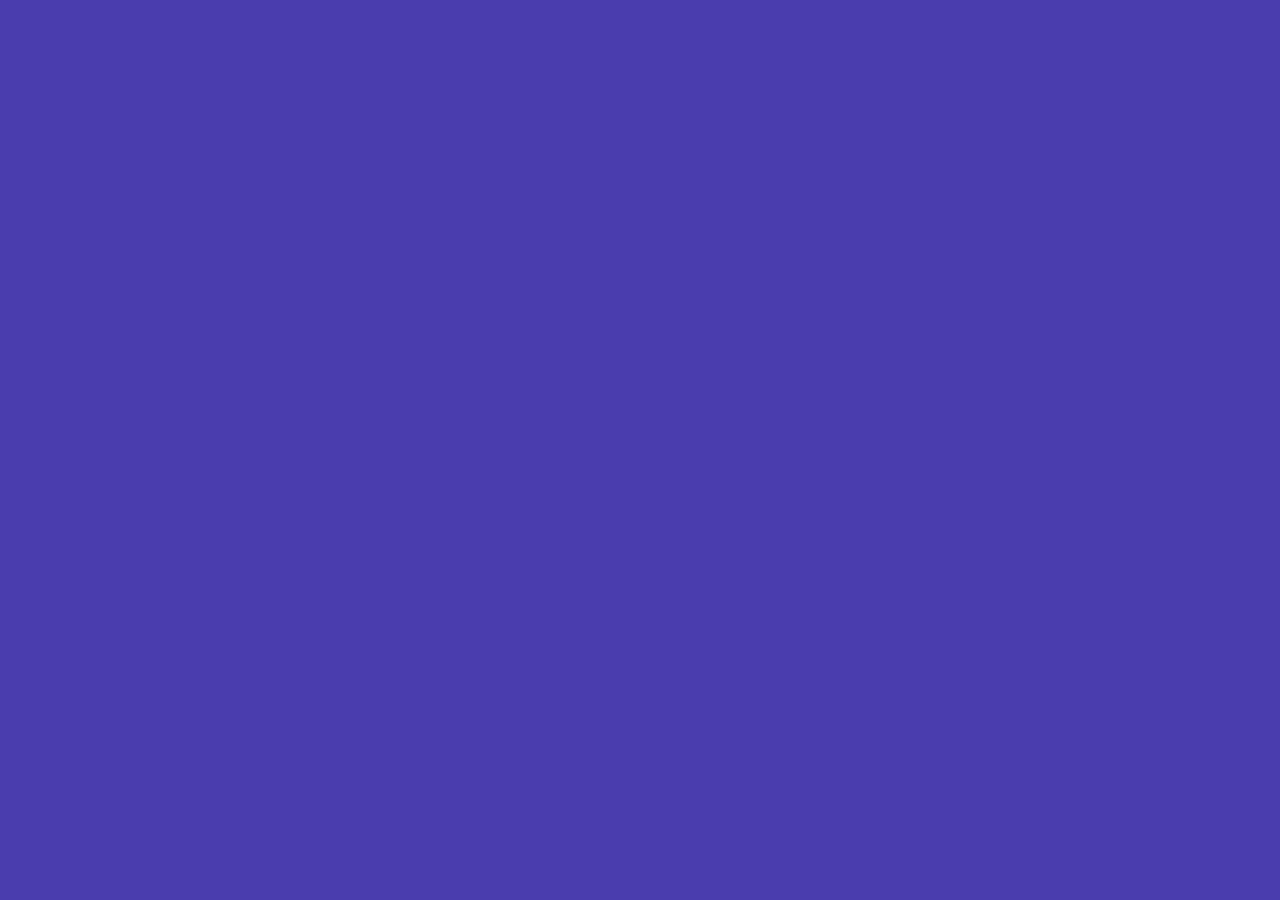
==== static/src/singUp.html @ 133a7a61 "adição de pages" ====
<!DOCTYPE html>
<html lang="pt-br">
<head>
    <meta charset="UTF-8">
    <meta http-equiv="X-UA-Compatible" content="IE=edge">
    <meta name="viewport" content="width=device-width, initial-scale=1.0">
    <title>Ocelot | Crie sua Conta</title>
    <link rel="icon" type="image/png" href="./static/img/Ocelot-Icon.png">
    <link rel="stylesheet" href="../style/singUp.css">
</head>
<body>
    
    

    <script src="../script.js"></script>
</body>
</html>
---- static/style/singUp.css ----
* {
    padding: 0;
    margin: 0;
}

body {
    background-color: #4A3DAE;
}
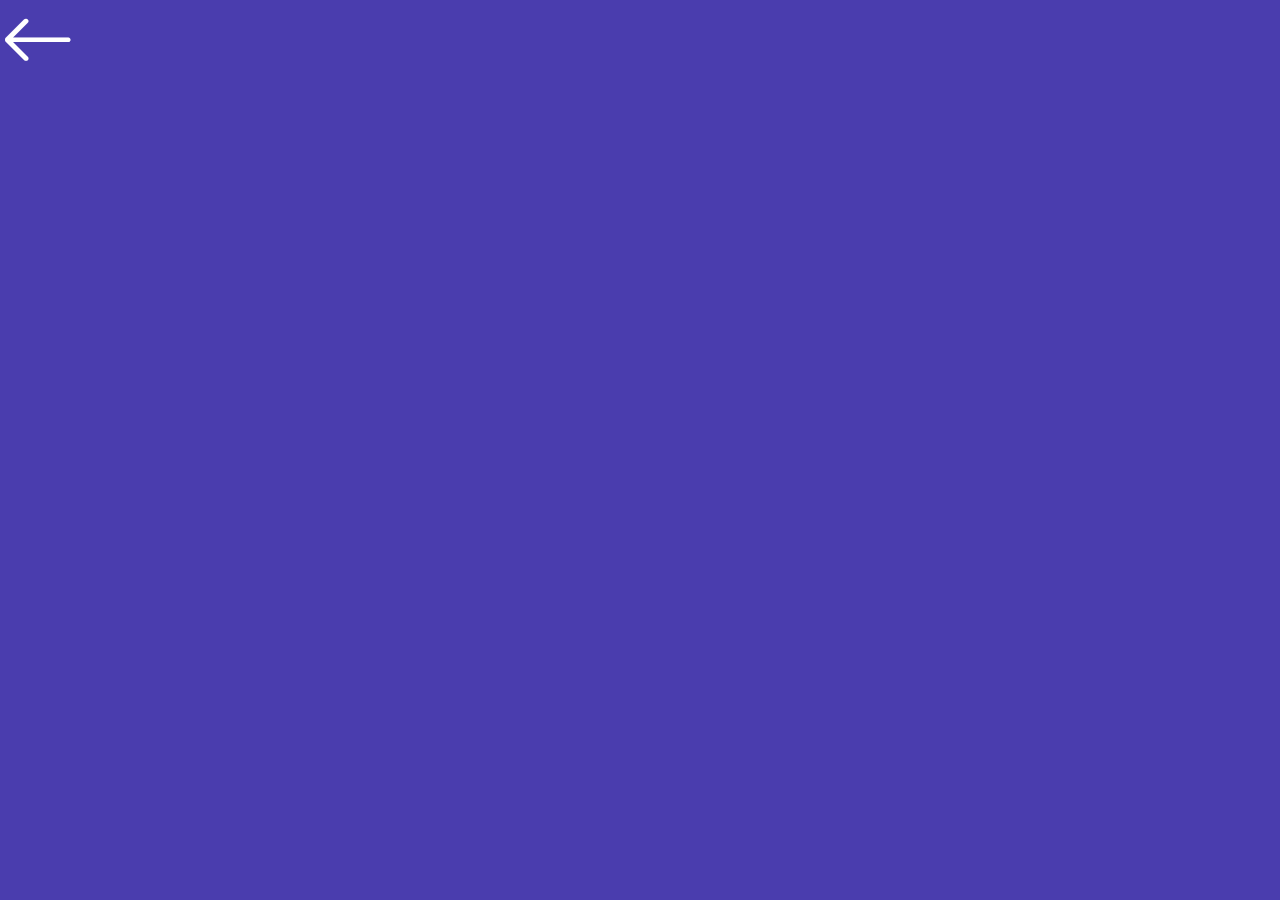
==== commit 4b50e63e: "arrow singup" ====
--- a/static/src/singUp.html
+++ b/static/src/singUp.html
@@ -5,13 +5,22 @@
     <meta http-equiv="X-UA-Compatible" content="IE=edge">
     <meta name="viewport" content="width=device-width, initial-scale=1.0">
     <title>Ocelot | Crie sua Conta</title>
-    <link rel="icon" type="image/png" href="./static/img/Ocelot-Icon.png">
+    <link rel="icon" type="image/png" href="../img/Ocelot-Icon.png">
     <link rel="stylesheet" href="../style/singUp.css">
+    <link rel="stylesheet" href="./static/bootstrap/css/bootstrap.css">
+    <link rel="stylesheet" href="https://cdn.jsdelivr.net/npm/bootstrap-icons@1.10.3/font/bootstrap-icons.css">
 </head>
 <body>
-    
-    
+    <nav class="navbar">
+        <div class="container-fluid">
+          <a class="navbar-brand text-light" href="/index.html"> 
+            <i class="bi bi-arrow-left arrow" style="font-size: 75px; color: #fff"></i>
+          </a>
+        </div>
+    </nav>
+      
 
     <script src="../script.js"></script>
+    <script src="../static/bootstrap/js/bootstrap.bundle.min.js"></script>
 </body>
 </html>--- a/static/style/singUp.css
+++ b/static/style/singUp.css
@@ -5,4 +5,10 @@
 
 body {
     background-color: #4A3DAE;
+}
+
+.arrow:hover {
+    color: #50D3E5 !important;
+    transition: 1.5s !important;
+    font-size: 85px !important;
 }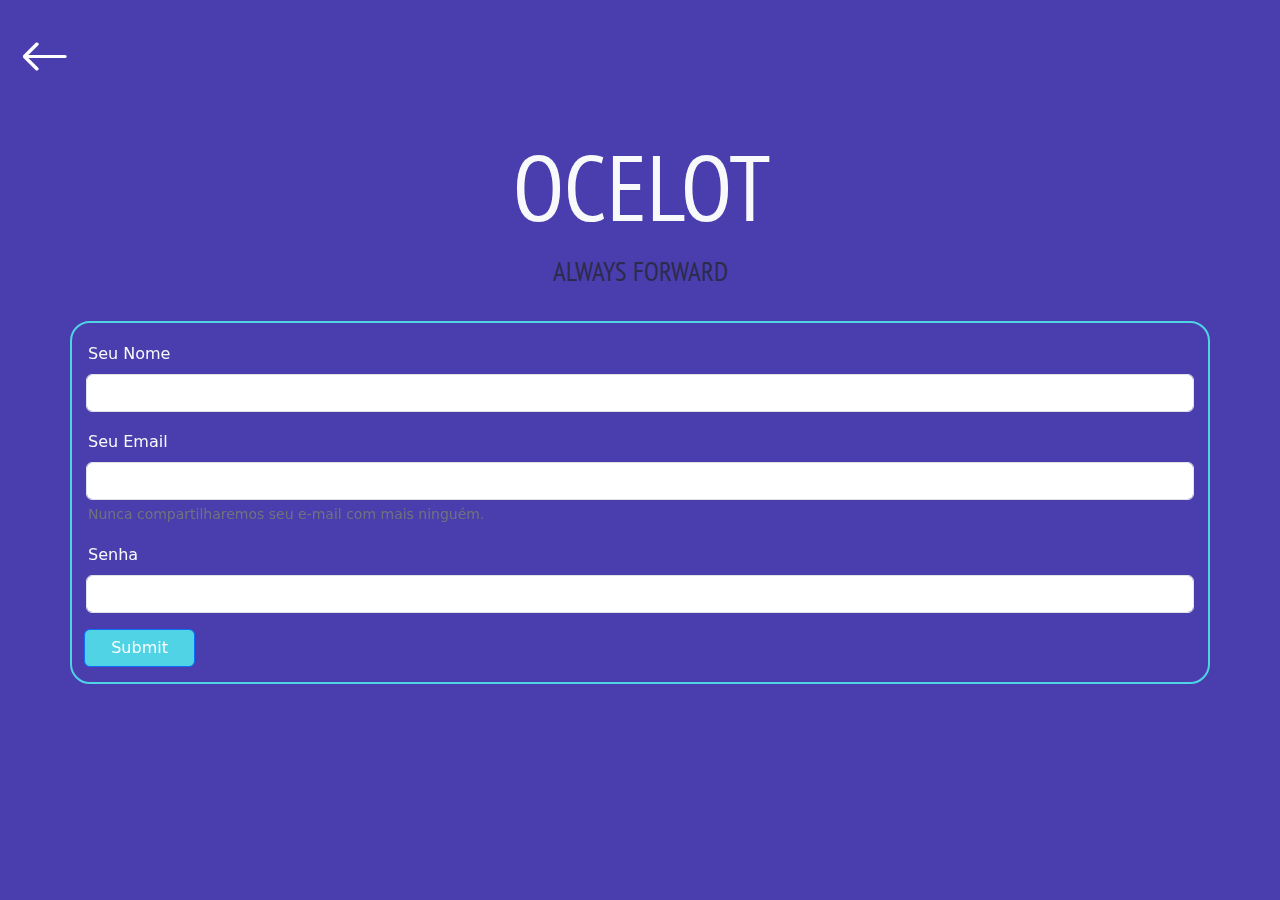
==== commit c219e500: "melhorias tela SingUp" ====
--- a/static/src/singUp.html
+++ b/static/src/singUp.html
@@ -1,26 +1,70 @@
 <!DOCTYPE html>
 <html lang="pt-br">
+
 <head>
-    <meta charset="UTF-8">
-    <meta http-equiv="X-UA-Compatible" content="IE=edge">
-    <meta name="viewport" content="width=device-width, initial-scale=1.0">
-    <title>Ocelot | Crie sua Conta</title>
-    <link rel="icon" type="image/png" href="../img/Ocelot-Icon.png">
-    <link rel="stylesheet" href="../style/singUp.css">
-    <link rel="stylesheet" href="./static/bootstrap/css/bootstrap.css">
-    <link rel="stylesheet" href="https://cdn.jsdelivr.net/npm/bootstrap-icons@1.10.3/font/bootstrap-icons.css">
+  <meta charset="UTF-8">
+  <meta http-equiv="X-UA-Compatible" content="IE=edge">
+  <meta name="viewport" content="width=device-width, initial-scale=1.0">
+  <title>Ocelot | Crie sua Conta</title>
+  <link rel="icon" type="image/png" href="../img/Ocelot-Icon.png">
+  <link rel="stylesheet" href="../style/singUp.css">
+  <link rel="stylesheet" href="../bootstrap/css/bootstrap.css">
+  <link rel="stylesheet" href="https://cdn.jsdelivr.net/npm/bootstrap-icons@1.10.3/font/bootstrap-icons.css">
+  <link rel="preconnect" href="https://fonts.googleapis.com">
+  <link rel="preconnect" href="https://fonts.gstatic.com" crossorigin>
+  <link
+      href="https://fonts.googleapis.com/css2?family=Inter:wght@300;400&family=Mukta+Mahee&family=PT+Sans+Narrow&display=swap"
+      rel="stylesheet">
 </head>
+
 <body>
-    <nav class="navbar">
-        <div class="container-fluid">
-          <a class="navbar-brand text-light" href="/index.html"> 
-            <i class="bi bi-arrow-left arrow" style="font-size: 75px; color: #fff"></i>
-          </a>
+  <nav class="navbar">
+    <div class="container-fluid">
+      <a class="navbar-brand text-light" href="/index.html">
+        <i class="bi bi-arrow-left arrow" style="font-size: 50px; color: #fff"></i>
+      </a>
+    </div>
+  </nav>
+  <div class="container">
+    <div class="row">
+      <div class="col-md-12 d-flex justify-content-center mt-3">
+        <h2 class="title text-light">OCELOT</h2>
+      </div>
+    </div>
+    <div class="row">
+      <div class="col d-flex justify-content-center align-items-end">
+        <h2 class="sub_title text-muted">ALWAYS FORWARD</h2>
+      </div>
+    </div>
+    <div class="row justify-content-center align-items-start mt-4">
+      <form class="singUp_form">
+        <div class="mb-3">
+          <label for="exampleInputEmail1" class="form-label text-light">Seu Nome</label>
+          <input type="email" class="form-control" id="exampleInputEmail1" aria-describedby="emailHelp">
         </div>
-    </nav>
-      
+        <div class="mb-3">
+          <label for="exampleInputEmail1" class="form-label text-light">Seu Email</label>
+          <input type="email" class="form-control" id="exampleInputEmail1" aria-describedby="emailHelp">
+          <div id="emailHelp" class="form-text text-light-emphasis">Nunca compartilharemos seu e-mail com mais ninguém.</div>
+        </div>
+        <div class="mb-3">
+          <label for="exampleInputPassword1" class="form-label text-light">Senha</label>
+          <input type="password" class="form-control" id="exampleInputPassword1">
+        </div>
+        <!--
+          <div class="mb-3 form-check">
+            <input type="checkbox" class="form-check-input" id="exampleCheck1">
+            <label class="form-check-label" for="exampleCheck1">Check me out</label>
+          </div>
+        -->
+        <button type="submit" class="btn btn-primary btn_singUp">Submit</button>
+      </form>
+    </div>
+  </div>
 
-    <script src="../script.js"></script>
-    <script src="../static/bootstrap/js/bootstrap.bundle.min.js"></script>
+
+  <script src="../script.js"></script>
+  <script src="../static/bootstrap/js/bootstrap.bundle.min.js"></script>
 </body>
+
 </html>--- a/static/style/singUp.css
+++ b/static/style/singUp.css
@@ -1,14 +1,41 @@
 * {
     padding: 0;
-    margin: 0;
+    margin: 2px;
 }
 
 body {
-    background-color: #4A3DAE;
+    background-color: #4A3DAE !important;
 }
 
 .arrow:hover {
-    color: #50D3E5 !important;
+    font-weight: bold;
     transition: 1.5s !important;
-    font-size: 85px !important;
+    font-size: 80px !important;
+}
+
+.title {
+    font-size: 70pt;
+    font-family: 'PT Sans Narrow', sans-serif;
+}
+
+.sub_title {
+    font-size: 20pt;
+    font-family: 'PT Sans Narrow', sans-serif;
+}
+
+.pass_row {
+    display: inline-block !important;
+}
+
+.singUp_form {
+    background: transparent;
+    border: 2px solid #50D3E5;
+    border-radius: 20px;
+    backdrop-filter: blur(50px);
+    padding: 15px;
+}
+
+.btn_singUp {
+    background: #50D3E5 !important;
+    width: 10% !important;
 }